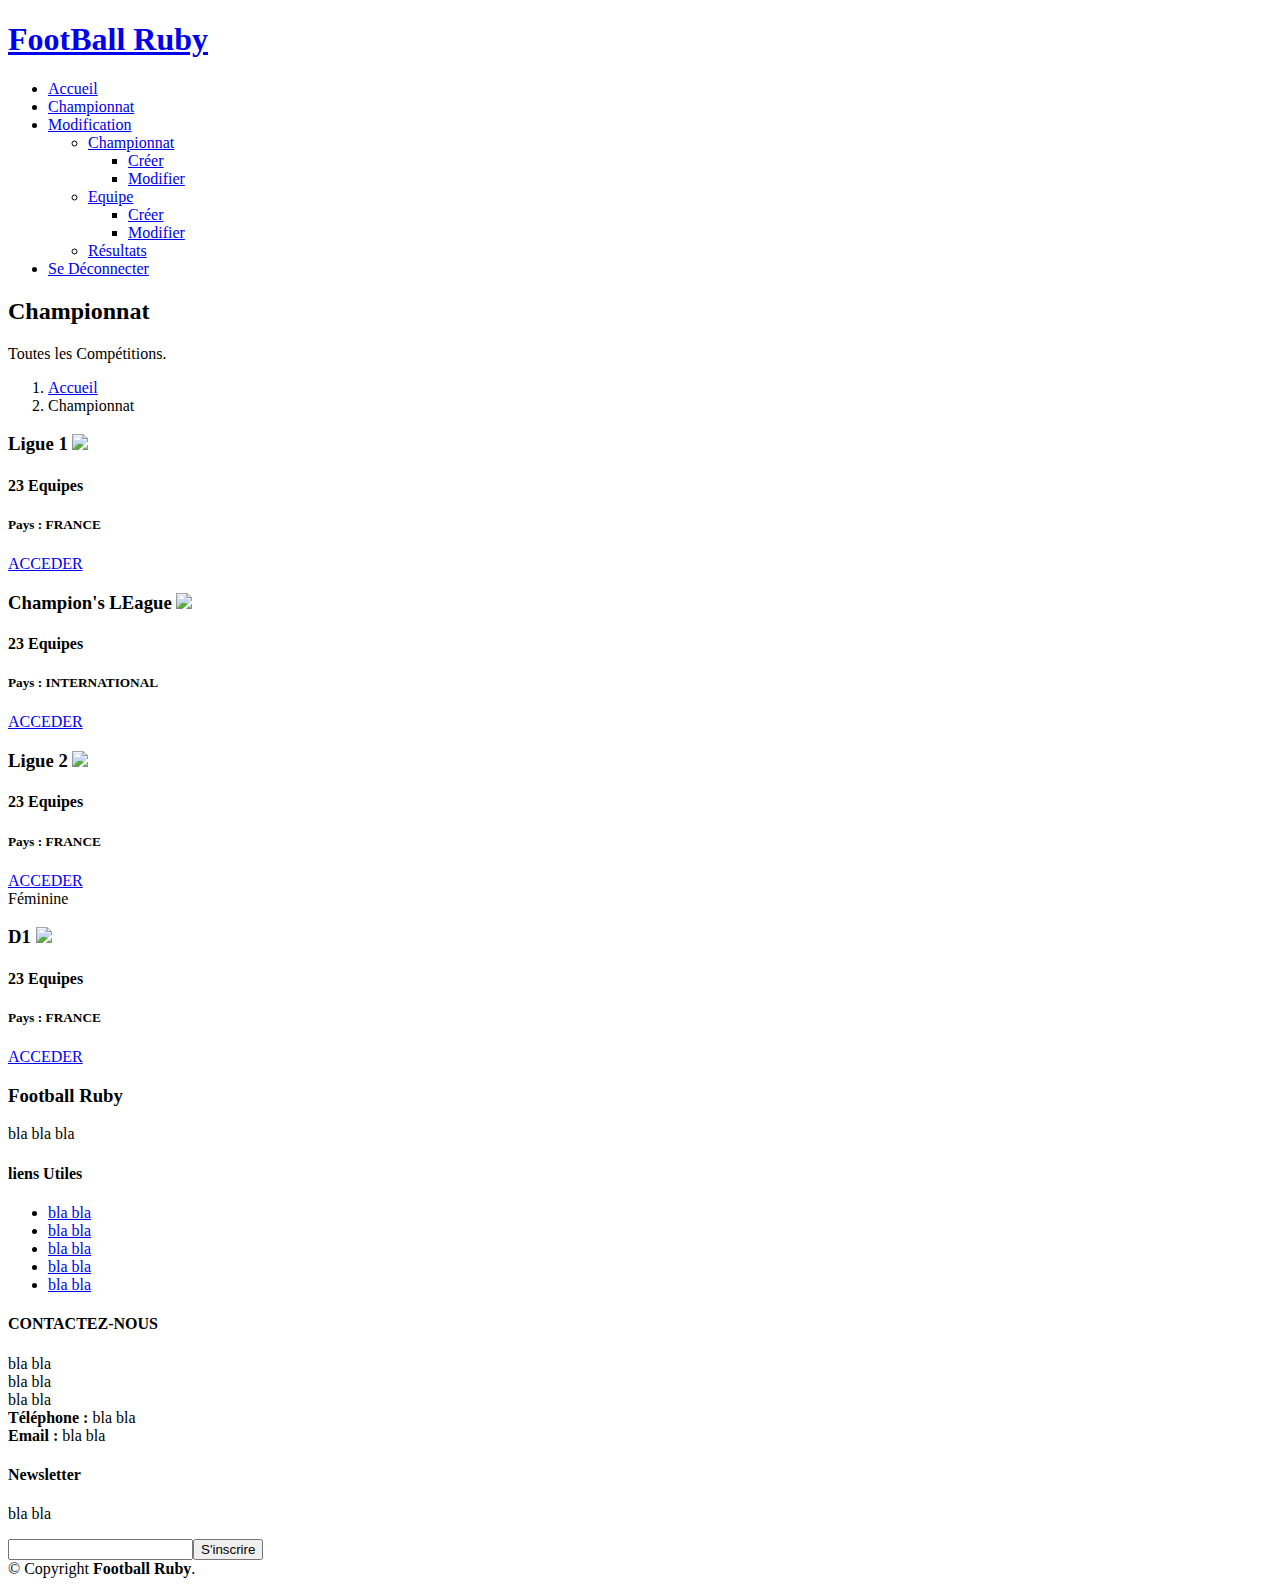
==== src/main/resources/templates/championnat.html @ 70e281bd "Add all html static and templates" ====
<!DOCTYPE html>
<html lang="en">
<head>
    <meta charset="utf-8">
    <meta content="width=device-width, initial-scale=1.0" name="viewport">
    <title>FootBall Ruby</title>
    <meta content="" name="description">
    <meta content="" name="keywords">
    <link href="assets/img/login/favicon.ico" rel="shortcut icon" type="image/x-icon">
    <link
        href="https://fonts.googleapis.com/css?family=Open+Sans:300,300i,400,400i,600,600i,700,700i|Raleway:300,300i,400,400i,500,500i,600,600i,700,700i|Poppins:300,300i,400,400i,500,500i,600,600i,700,700i"
        rel="stylesheet">
    <link href="assets/vendor/aos/aos.css" rel="stylesheet">
    <link href="assets/vendor/bootstrap/css/bootstrap.min.css" rel="stylesheet">
    <link href="assets/vendor/bootstrap-icons/bootstrap-icons.css" rel="stylesheet">
    <link href="assets/vendor/boxicons/css/boxicons.min.css" rel="stylesheet">
    <link href="assets/vendor/glightbox/css/glightbox.min.css" rel="stylesheet">
    <link href="assets/vendor/swiper/swiper-bundle.min.css" rel="stylesheet">
    <link href="assets/css/style.css" rel="stylesheet">
</head>
<body>

  <header id="header" class="fixed-top d-flex align-items-center">
    <div class="container d-flex align-items-center justify-content-between">
      <div class="logo">
        <h1 class="text-light"><a href="index.html">FootBall Ruby</a></h1>
      </div>
      <nav id="navbar" class="navbar">
        <ul>
          <li><a class="active" href="index.html">Accueil</a></li>
          <li><a href="championnat.html">Championnat</a></li>
          <li class="dropdown"><a href="#"><span>Modification</span> <i class="bi bi-chevron-down"></i></a>
            <ul>
              <li class="dropdown"><a href="#"><span>Championnat</span> <i class="bi bi-chevron-right"></i></a>
                <ul>
                  <li><a href="creat_champ.html">Créer</a></li>
                  <li><a href="modif_champ.html">Modifier</a></li>
                </ul>
              </li>
              <li class="dropdown"><a href="#"><span>Equipe</span> <i class="bi bi-chevron-right"></i></a>
                <ul>
                  <li><a href="creat_equipe.html">Créer</a></li>
                  <li><a href="modif_equipe.html">Modifier</a></li>
                </ul>
              </li>
              <li><a href="#">Résultats</a></li>
            </ul>
          </li>
          <li><a class="getstarted" href="#">Se Déconnecter</a></li>
        </ul>
        <i class="bi bi-list mobile-nav-toggle"></i>
      </nav>
    </div>
  </header>

  <main id="main">

    <section id="breadcrumbs" class="breadcrumbs">
      <div class="breadcrumb-hero">
        <div class="container">
          <div class="breadcrumb-hero">
            <h2>Championnat</h2>
            <p>Toutes les Compétitions. </p>
          </div>
        </div>
      </div>
      <div class="container">
        <ol>
          <li><a href="index.html">Accueil</a></li>
          <li>Championnat</li>
        </ol>
      </div>
    </section>
    <section id="pricing" class="pricing">
      <div class="container">

        <div class="row">

          <div class="col-lg-3 col-md-6">
            <div class="box featured" data-aos="fade-up">
              <h3>Ligue 1 <img src="assets/img/equipes/flag_fr.jpg"></h3>
              <h4>23<span> Equipes</span></h4>
              <h5>Pays : <span> FRANCE</span></h5>
              <div class="btn-wrap">
                <a href="league1.html" class="btn-buy">ACCEDER</a>
              </div>
            </div>
          </div>

          <div class="col-lg-3 col-md-6">
            <div class="box featured" data-aos="fade-up">
              <h3>Champion's LEague <img src="assets/img/equipes/flag_champions_league.jpg"></h3>
              <h4>23<span> Equipes</span></h4>
              <h5>Pays : <span> INTERNATIONAL</span></h5>
              <div class="btn-wrap">
                <a href="#" class="btn-buy">ACCEDER</a>
              </div>
            </div>
          </div>

          <div class="col-lg-3 col-md-6">
            <div class="box" data-aos="fade-up">
              <h3>Ligue 2 <img src="assets/img/equipes/flag_fr.jpg"></h3>
              <h4>23<span> Equipes</span></h4>
              <h5>Pays : <span> FRANCE</span></h5>
              <div class="btn-wrap">
                <a href="#" class="btn-buy">ACCEDER</a>
              </div>
            </div>
          </div>

          <div class="col-lg-3 col-md-6">
            <div class="box" data-aos="fade-up">
              <span class="advanced">Féminine</span>
              <h3>D1 <img src="assets/img/equipes/flag_fr.jpg"></h3>
              <h4>23<span> Equipes</span></h4>
              <h5>Pays : <span> FRANCE</span></h5>
              <div class="btn-wrap">
                <a href="#" class="btn-buy">ACCEDER</a>
              </div>
            </div>
          </div>

        </div>

      </div>
    </section>
  </main>

  <footer id="footer">
    <div class="footer-top">
      <div class="container">
        <div class="row">

          <div class="col-lg-3 col-md-6 footer-info">
            <h3>Football Ruby</h3>
            <p>bla bla bla</p>
          </div>

          <div class="col-lg-3 col-md-6 footer-links">
            <h4>liens Utiles</h4>
            <ul>
              <li><a href="#">bla bla</a></li>
              <li><a href="#">bla bla</a></li>
              <li><a href="#">bla bla</a></li>
              <li><a href="#">bla bla</a></li>
              <li><a href="#">bla bla</a></li>
            </ul>
          </div>

          <div class="col-lg-3 col-md-6 footer-contact">
            <h4>CONTACTEZ-NOUS</h4>
            <p>
              bla bla <br>
              bla bla<br>
              bla bla <br>
              <strong>Téléphone :</strong> bla bla<br>
              <strong>Email :</strong> bla bla<br>
            </p>

            <div class="social-links">
              <a href="#" class="twitter"><i class="bi bi-twitter"></i></a>
              <a href="#" class="facebook"><i class="bi bi-facebook"></i></a>
              <a href="#" class="instagram"><i class="bi bi-instagram"></i></a>
              <a href="#" class="linkedin"><i class="bi bi-linkedin"></i></a>
            </div>

          </div>

          <div class="col-lg-3 col-md-6 footer-newsletter">
            <h4>Newsletter</h4>
            <p>bla bla</p>
              <input type="email" name="email"><input type="submit" value="S'inscrire">
          </div>

        </div>
      </div>
    </div>

    <div class="container">
      <div class="copyright">
        &copy; Copyright <strong><span>Football Ruby</span></strong>.
      </div>
    </div>
  </footer>

  <a href="#" class="back-to-top d-flex align-items-center justify-content-center"><i class="bi bi-arrow-up-short"></i></a>
  <script src="assets/vendor/purecounter/purecounter_vanilla.js"></script>
  <script src="assets/vendor/aos/aos.js"></script>
  <script src="assets/vendor/bootstrap/js/bootstrap.bundle.min.js"></script>
  <script src="assets/vendor/glightbox/js/glightbox.min.js"></script>
  <script src="assets/vendor/isotope-layout/isotope.pkgd.min.js"></script>
  <script src="assets/vendor/swiper/swiper-bundle.min.js"></script>
  <script src="assets/vendor/waypoints/noframework.waypoints.js"></script>
  <script src="assets/vendor/php-email-form/validate.js"></script>
  <script src="assets/js/main.js"></script>

</body>

</html>
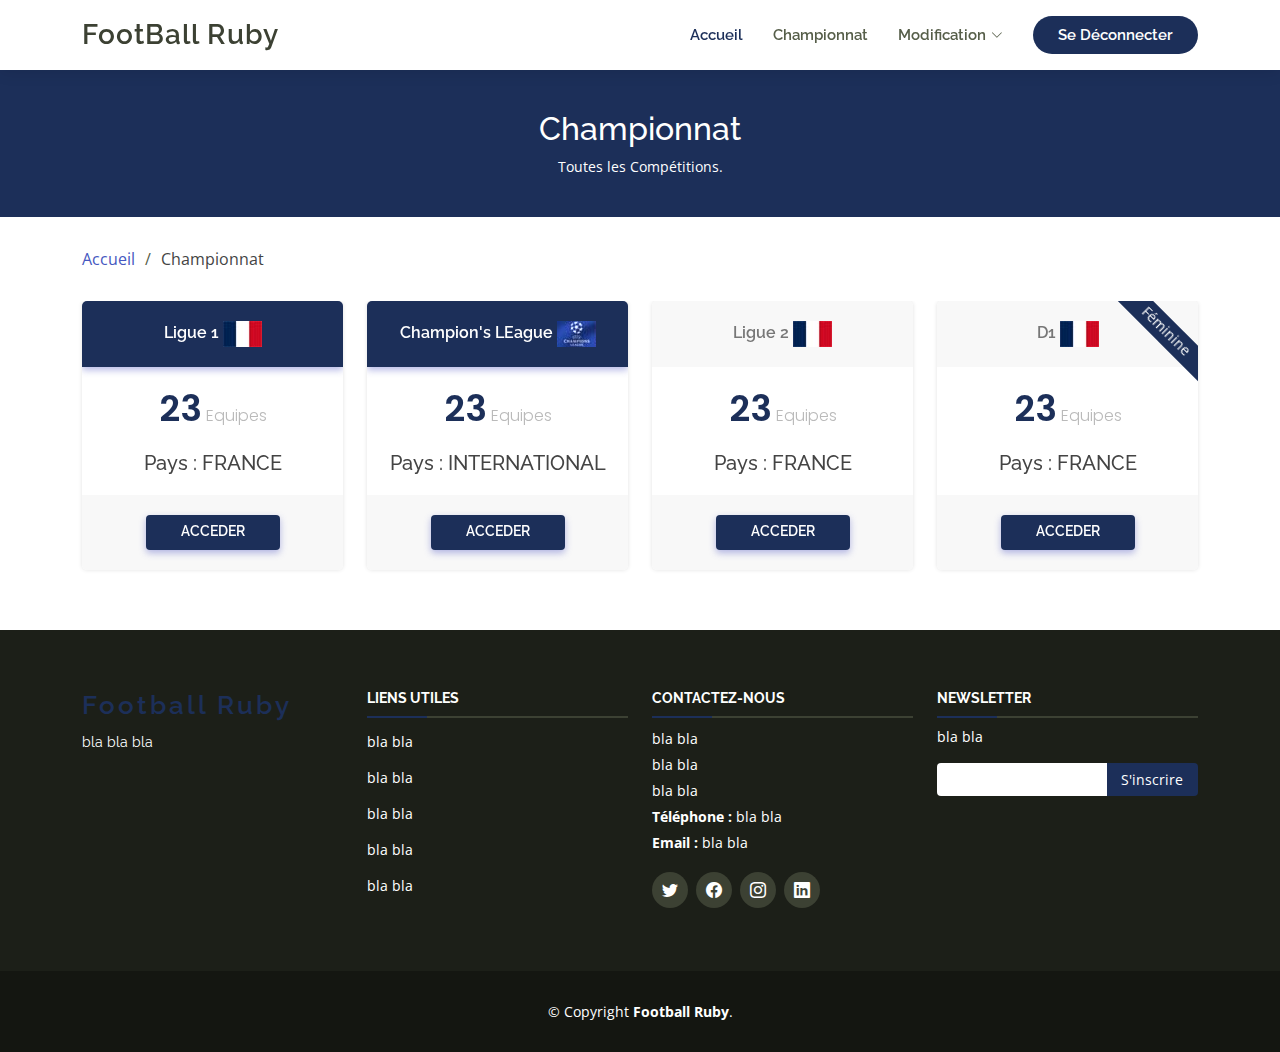
==== commit b1ea69fc: "Redirection ok || add dependency to bootstrap?? || Css not linked" ====
--- a/src/main/resources/templates/championnat.html
+++ b/src/main/resources/templates/championnat.html
@@ -33,7 +33,7 @@
             <ul>
               <li class="dropdown"><a href="#"><span>Championnat</span> <i class="bi bi-chevron-right"></i></a>
                 <ul>
-                  <li><a href="creat_champ.html">Créer</a></li>
+                  <li><a href="create_champ.html">Créer</a></li>
                   <li><a href="modif_champ.html">Modifier</a></li>
                 </ul>
               </li>
@@ -43,7 +43,7 @@
                   <li><a href="modif_equipe.html">Modifier</a></li>
                 </ul>
               </li>
-              <li><a href="#">Résultats</a></li>
+              <li><a href="resultat.html">Résultats</a></li>
             </ul>
           </li>
           <li><a class="getstarted" href="#">Se Déconnecter</a></li>
@@ -82,7 +82,7 @@
               <h4>23<span> Equipes</span></h4>
               <h5>Pays : <span> FRANCE</span></h5>
               <div class="btn-wrap">
-                <a href="league1.html" class="btn-buy">ACCEDER</a>
+                <a href="resultat.html" class="btn-buy">ACCEDER</a>
               </div>
             </div>
           </div>
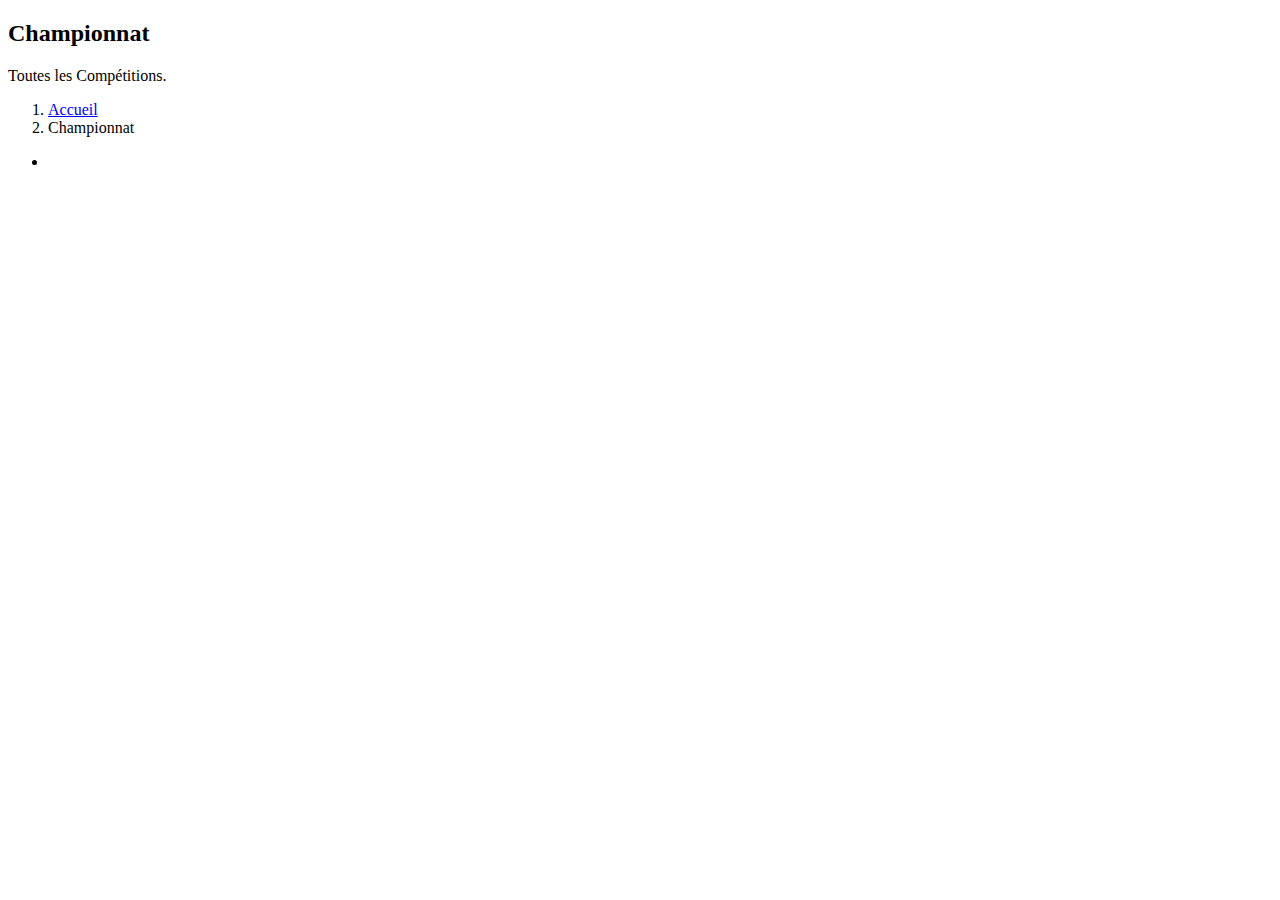
==== commit 2b423d11: "Page de connexion, footer et début de la page création" ====
--- a/src/main/resources/templates/championnat.html
+++ b/src/main/resources/templates/championnat.html
@@ -1,58 +1,13 @@
 <!DOCTYPE html>
 <html lang="en">
+
 <head>
-    <meta charset="utf-8">
-    <meta content="width=device-width, initial-scale=1.0" name="viewport">
-    <title>FootBall Ruby</title>
-    <meta content="" name="description">
-    <meta content="" name="keywords">
-    <link href="assets/img/login/favicon.ico" rel="shortcut icon" type="image/x-icon">
-    <link
-        href="https://fonts.googleapis.com/css?family=Open+Sans:300,300i,400,400i,600,600i,700,700i|Raleway:300,300i,400,400i,500,500i,600,600i,700,700i|Poppins:300,300i,400,400i,500,500i,600,600i,700,700i"
-        rel="stylesheet">
-    <link href="assets/vendor/aos/aos.css" rel="stylesheet">
-    <link href="assets/vendor/bootstrap/css/bootstrap.min.css" rel="stylesheet">
-    <link href="assets/vendor/bootstrap-icons/bootstrap-icons.css" rel="stylesheet">
-    <link href="assets/vendor/boxicons/css/boxicons.min.css" rel="stylesheet">
-    <link href="assets/vendor/glightbox/css/glightbox.min.css" rel="stylesheet">
-    <link href="assets/vendor/swiper/swiper-bundle.min.css" rel="stylesheet">
-    <link href="assets/css/style.css" rel="stylesheet">
+  <head th:insert="fragment.html :: headerfiles"></head>
+  <title>Resultat</title>
 </head>
 <body>
 
-  <header id="header" class="fixed-top d-flex align-items-center">
-    <div class="container d-flex align-items-center justify-content-between">
-      <div class="logo">
-        <h1 class="text-light"><a href="index.html">FootBall Ruby</a></h1>
-      </div>
-      <nav id="navbar" class="navbar">
-        <ul>
-          <li><a class="active" href="index.html">Accueil</a></li>
-          <li><a href="championnat.html">Championnat</a></li>
-          <li class="dropdown"><a href="#"><span>Modification</span> <i class="bi bi-chevron-down"></i></a>
-            <ul>
-              <li class="dropdown"><a href="#"><span>Championnat</span> <i class="bi bi-chevron-right"></i></a>
-                <ul>
-                  <li><a href="create_champ.html">Créer</a></li>
-                  <li><a href="modif_champ.html">Modifier</a></li>
-                </ul>
-              </li>
-              <li class="dropdown"><a href="#"><span>Equipe</span> <i class="bi bi-chevron-right"></i></a>
-                <ul>
-                  <li><a href="creat_equipe.html">Créer</a></li>
-                  <li><a href="modif_equipe.html">Modifier</a></li>
-                </ul>
-              </li>
-              <li><a href="resultat.html">Résultats</a></li>
-            </ul>
-          </li>
-          <li><a class="getstarted" href="#">Se Déconnecter</a></li>
-        </ul>
-        <i class="bi bi-list mobile-nav-toggle"></i>
-      </nav>
-    </div>
-  </header>
-
+<header th:insert="fragment.html :: header_bar"></header>
   <main id="main">
 
     <section id="breadcrumbs" class="breadcrumbs">
@@ -74,126 +29,30 @@
     <section id="pricing" class="pricing">
       <div class="container">
 
-        <div class="row">
-
-          <div class="col-lg-3 col-md-6">
-            <div class="box featured" data-aos="fade-up">
-              <h3>Ligue 1 <img src="assets/img/equipes/flag_fr.jpg"></h3>
-              <h4>23<span> Equipes</span></h4>
-              <h5>Pays : <span> FRANCE</span></h5>
-              <div class="btn-wrap">
-                <a href="resultat.html" class="btn-buy">ACCEDER</a>
-              </div>
-            </div>
-          </div>
-
-          <div class="col-lg-3 col-md-6">
-            <div class="box featured" data-aos="fade-up">
-              <h3>Champion's LEague <img src="assets/img/equipes/flag_champions_league.jpg"></h3>
-              <h4>23<span> Equipes</span></h4>
-              <h5>Pays : <span> INTERNATIONAL</span></h5>
-              <div class="btn-wrap">
-                <a href="#" class="btn-buy">ACCEDER</a>
-              </div>
-            </div>
-          </div>
-
-          <div class="col-lg-3 col-md-6">
-            <div class="box" data-aos="fade-up">
-              <h3>Ligue 2 <img src="assets/img/equipes/flag_fr.jpg"></h3>
-              <h4>23<span> Equipes</span></h4>
-              <h5>Pays : <span> FRANCE</span></h5>
-              <div class="btn-wrap">
-                <a href="#" class="btn-buy">ACCEDER</a>
-              </div>
-            </div>
-          </div>
-
-          <div class="col-lg-3 col-md-6">
-            <div class="box" data-aos="fade-up">
-              <span class="advanced">Féminine</span>
-              <h3>D1 <img src="assets/img/equipes/flag_fr.jpg"></h3>
-              <h4>23<span> Equipes</span></h4>
-              <h5>Pays : <span> FRANCE</span></h5>
-              <div class="btn-wrap">
-                <a href="#" class="btn-buy">ACCEDER</a>
-              </div>
-            </div>
-          </div>
-
+        <div class="row" >
+          <ul>
+            <li data-th-each="championnat : ${ championnats }">
+              <img data-th-src="@{'/img/' + ${championnat.logo}}"  />
+              <h3 data-th-text="${championnat.nom}"></h3>
+            </li>
+          </ul>
         </div>
-
       </div>
     </section>
   </main>
 
-  <footer id="footer">
-    <div class="footer-top">
-      <div class="container">
-        <div class="row">
-
-          <div class="col-lg-3 col-md-6 footer-info">
-            <h3>Football Ruby</h3>
-            <p>bla bla bla</p>
-          </div>
-
-          <div class="col-lg-3 col-md-6 footer-links">
-            <h4>liens Utiles</h4>
-            <ul>
-              <li><a href="#">bla bla</a></li>
-              <li><a href="#">bla bla</a></li>
-              <li><a href="#">bla bla</a></li>
-              <li><a href="#">bla bla</a></li>
-              <li><a href="#">bla bla</a></li>
-            </ul>
-          </div>
-
-          <div class="col-lg-3 col-md-6 footer-contact">
-            <h4>CONTACTEZ-NOUS</h4>
-            <p>
-              bla bla <br>
-              bla bla<br>
-              bla bla <br>
-              <strong>Téléphone :</strong> bla bla<br>
-              <strong>Email :</strong> bla bla<br>
-            </p>
-
-            <div class="social-links">
-              <a href="#" class="twitter"><i class="bi bi-twitter"></i></a>
-              <a href="#" class="facebook"><i class="bi bi-facebook"></i></a>
-              <a href="#" class="instagram"><i class="bi bi-instagram"></i></a>
-              <a href="#" class="linkedin"><i class="bi bi-linkedin"></i></a>
-            </div>
-
-          </div>
-
-          <div class="col-lg-3 col-md-6 footer-newsletter">
-            <h4>Newsletter</h4>
-            <p>bla bla</p>
-              <input type="email" name="email"><input type="submit" value="S'inscrire">
-          </div>
-
-        </div>
-      </div>
-    </div>
-
-    <div class="container">
-      <div class="copyright">
-        &copy; Copyright <strong><span>Football Ruby</span></strong>.
-      </div>
-    </div>
-  </footer>
+<head th:insert="fragment.html :: footer_fragment"></head>
 
   <a href="#" class="back-to-top d-flex align-items-center justify-content-center"><i class="bi bi-arrow-up-short"></i></a>
-  <script src="assets/vendor/purecounter/purecounter_vanilla.js"></script>
-  <script src="assets/vendor/aos/aos.js"></script>
-  <script src="assets/vendor/bootstrap/js/bootstrap.bundle.min.js"></script>
-  <script src="assets/vendor/glightbox/js/glightbox.min.js"></script>
-  <script src="assets/vendor/isotope-layout/isotope.pkgd.min.js"></script>
-  <script src="assets/vendor/swiper/swiper-bundle.min.js"></script>
-  <script src="assets/vendor/waypoints/noframework.waypoints.js"></script>
-  <script src="assets/vendor/php-email-form/validate.js"></script>
-  <script src="assets/js/main.js"></script>
+  <script src="../static/vendor/purecounter/purecounter_vanilla.js"></script>
+  <script src="../static/vendor/aos/aos.js"></script>
+  <script src="../static/vendor/bootstrap/js/bootstrap.bundle.min.js"></script>
+  <script src="../static/vendor/glightbox/js/glightbox.min.js"></script>
+  <script src="../static/vendor/isotope-layout/isotope.pkgd.min.js"></script>
+  <script src="../static/vendor/swiper/swiper-bundle.min.js"></script>
+  <script src="../static/vendor/waypoints/noframework.waypoints.js"></script>
+  <script src="../static/vendor/php-email-form/validate.js"></script>
+  <script src="../static/js/main.js"></script>
 
 </body>
 
